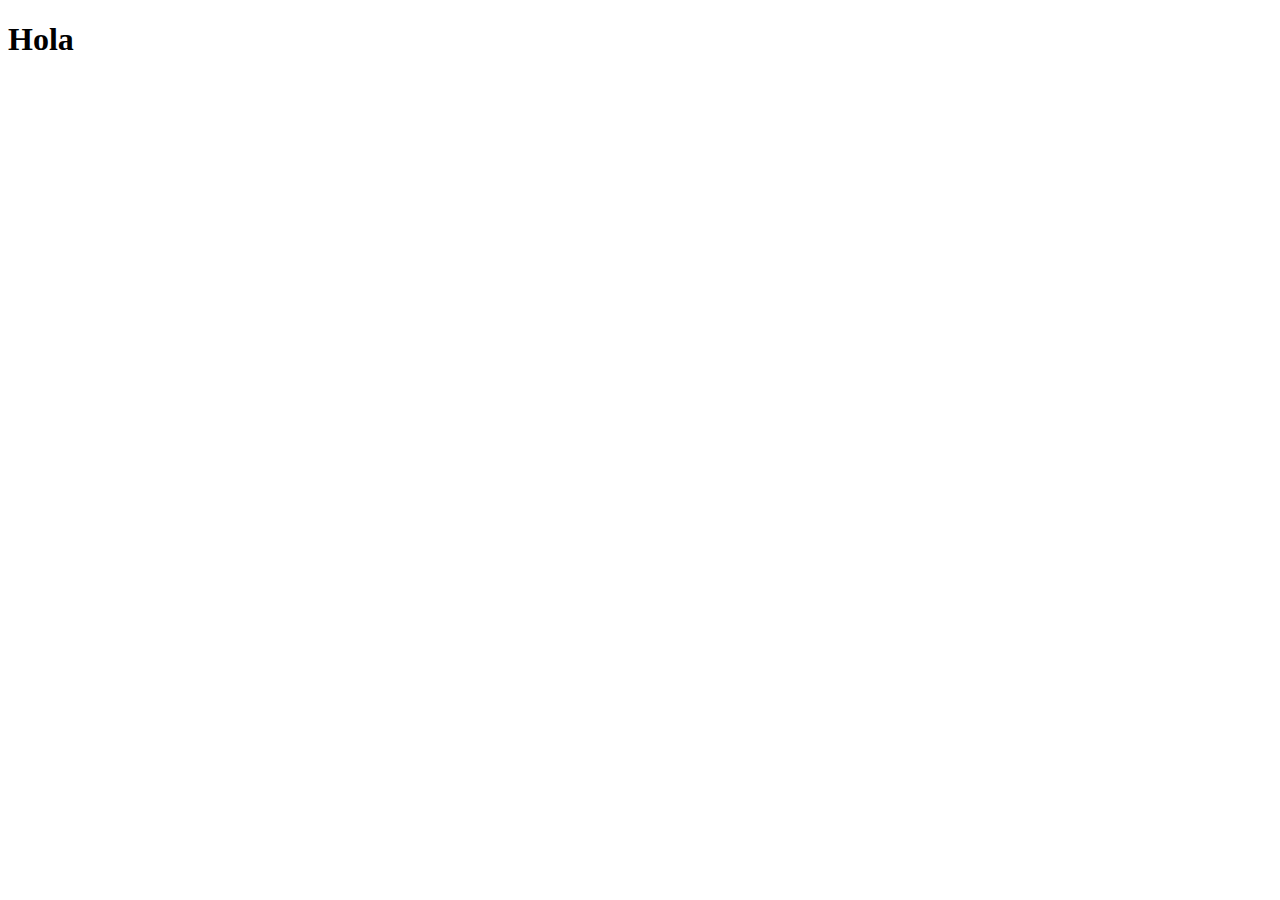
==== index.html @ af062111 "xd" ====
<!DOCTYPE html>
<html lang="en">
<head>
    <meta charset="UTF-8">
    <meta name="viewport" content="width=device-width, initial-scale=1.0">
    <title>Document</title>
</head>
<body>
    <h1>Hola</h1>
</body>
</html>
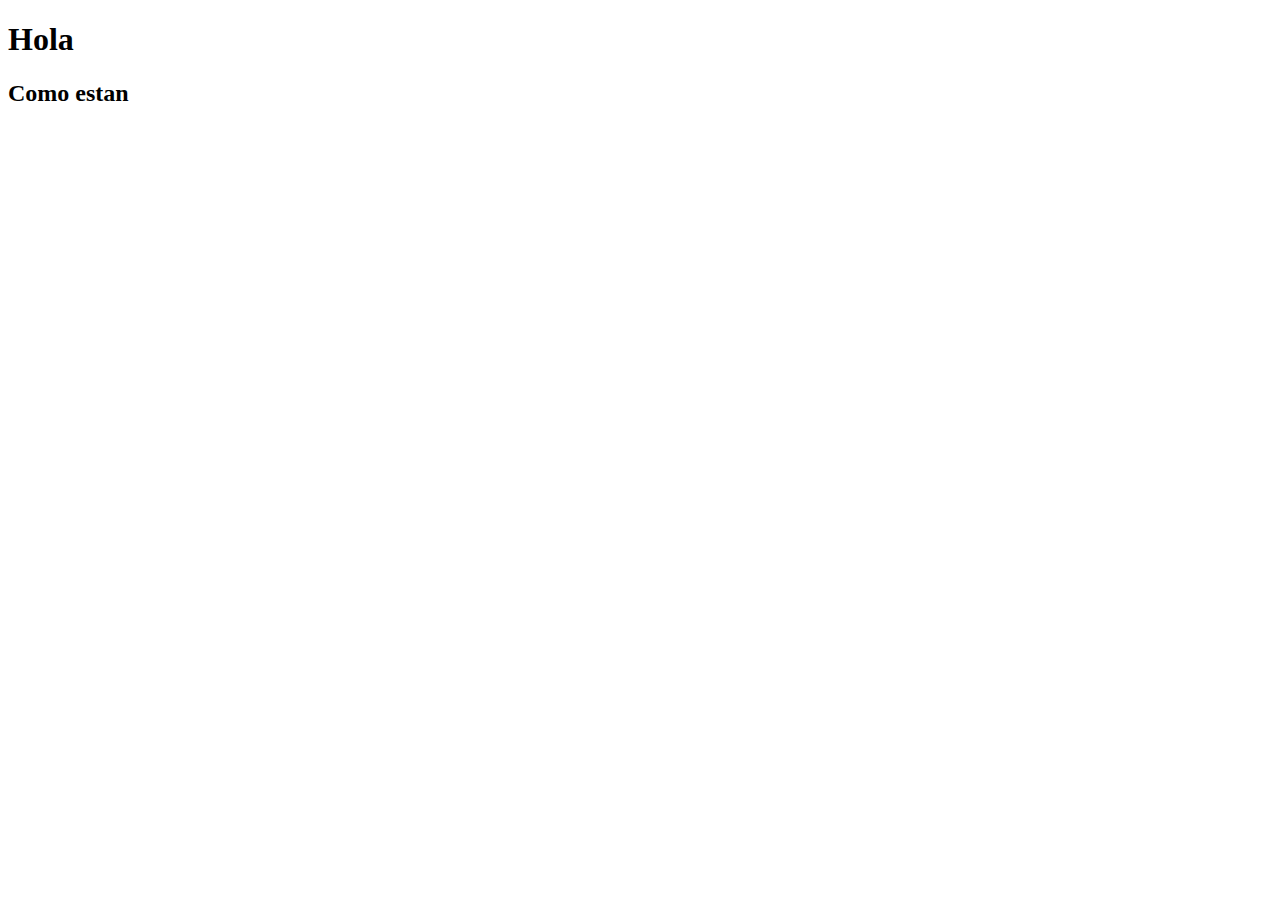
==== commit ab072c2d: "Agregado" ====
--- a/index.html
+++ b/index.html
@@ -7,5 +7,6 @@
 </head>
 <body>
     <h1>Hola</h1>
+    <h2>Como estan</h2>
 </body>
 </html>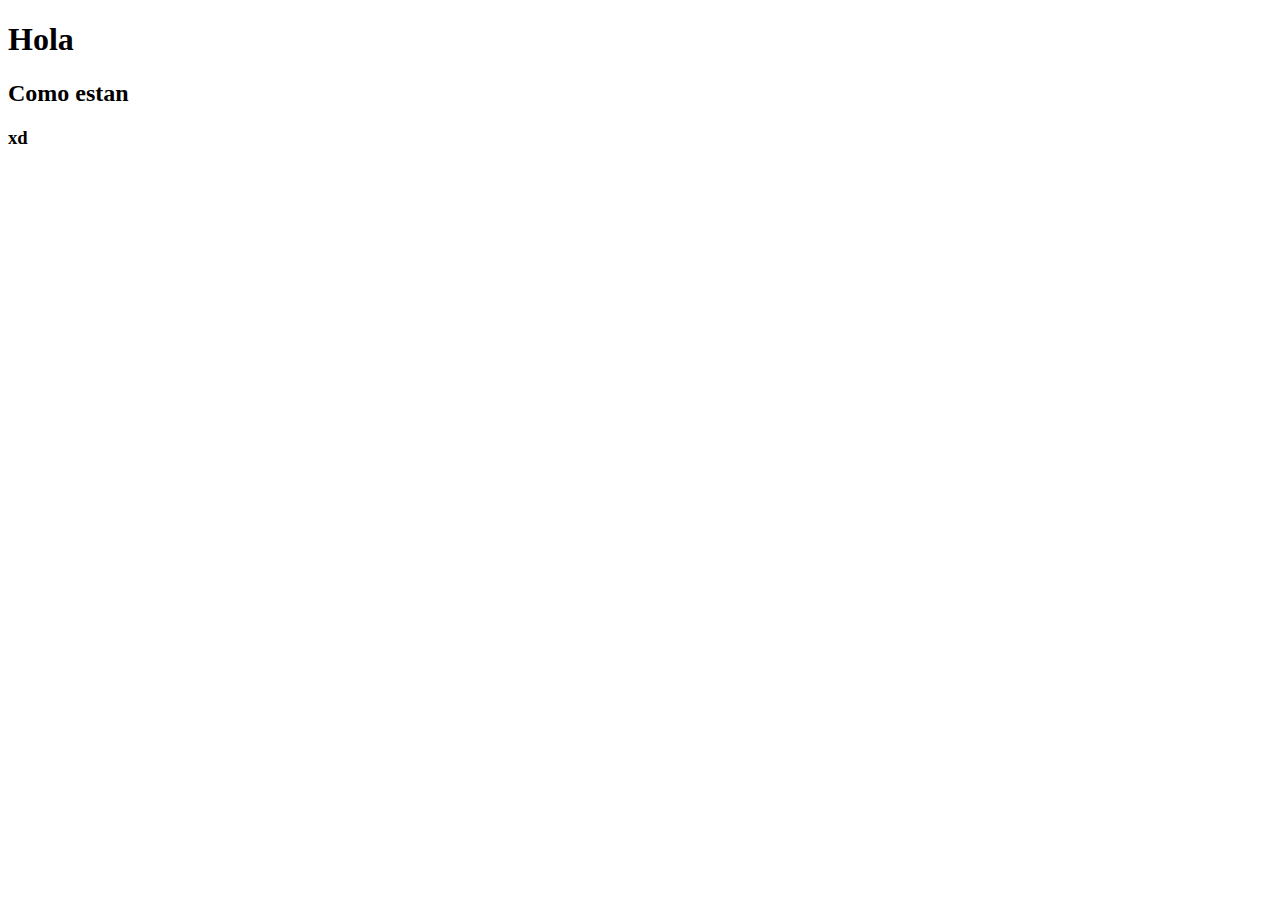
==== commit 6af07b9e: "add" ====
--- a/index.html
+++ b/index.html
@@ -8,5 +8,6 @@
 <body>
     <h1>Hola</h1>
     <h2>Como estan</h2>
+    <h3>xd</h3>
 </body>
 </html>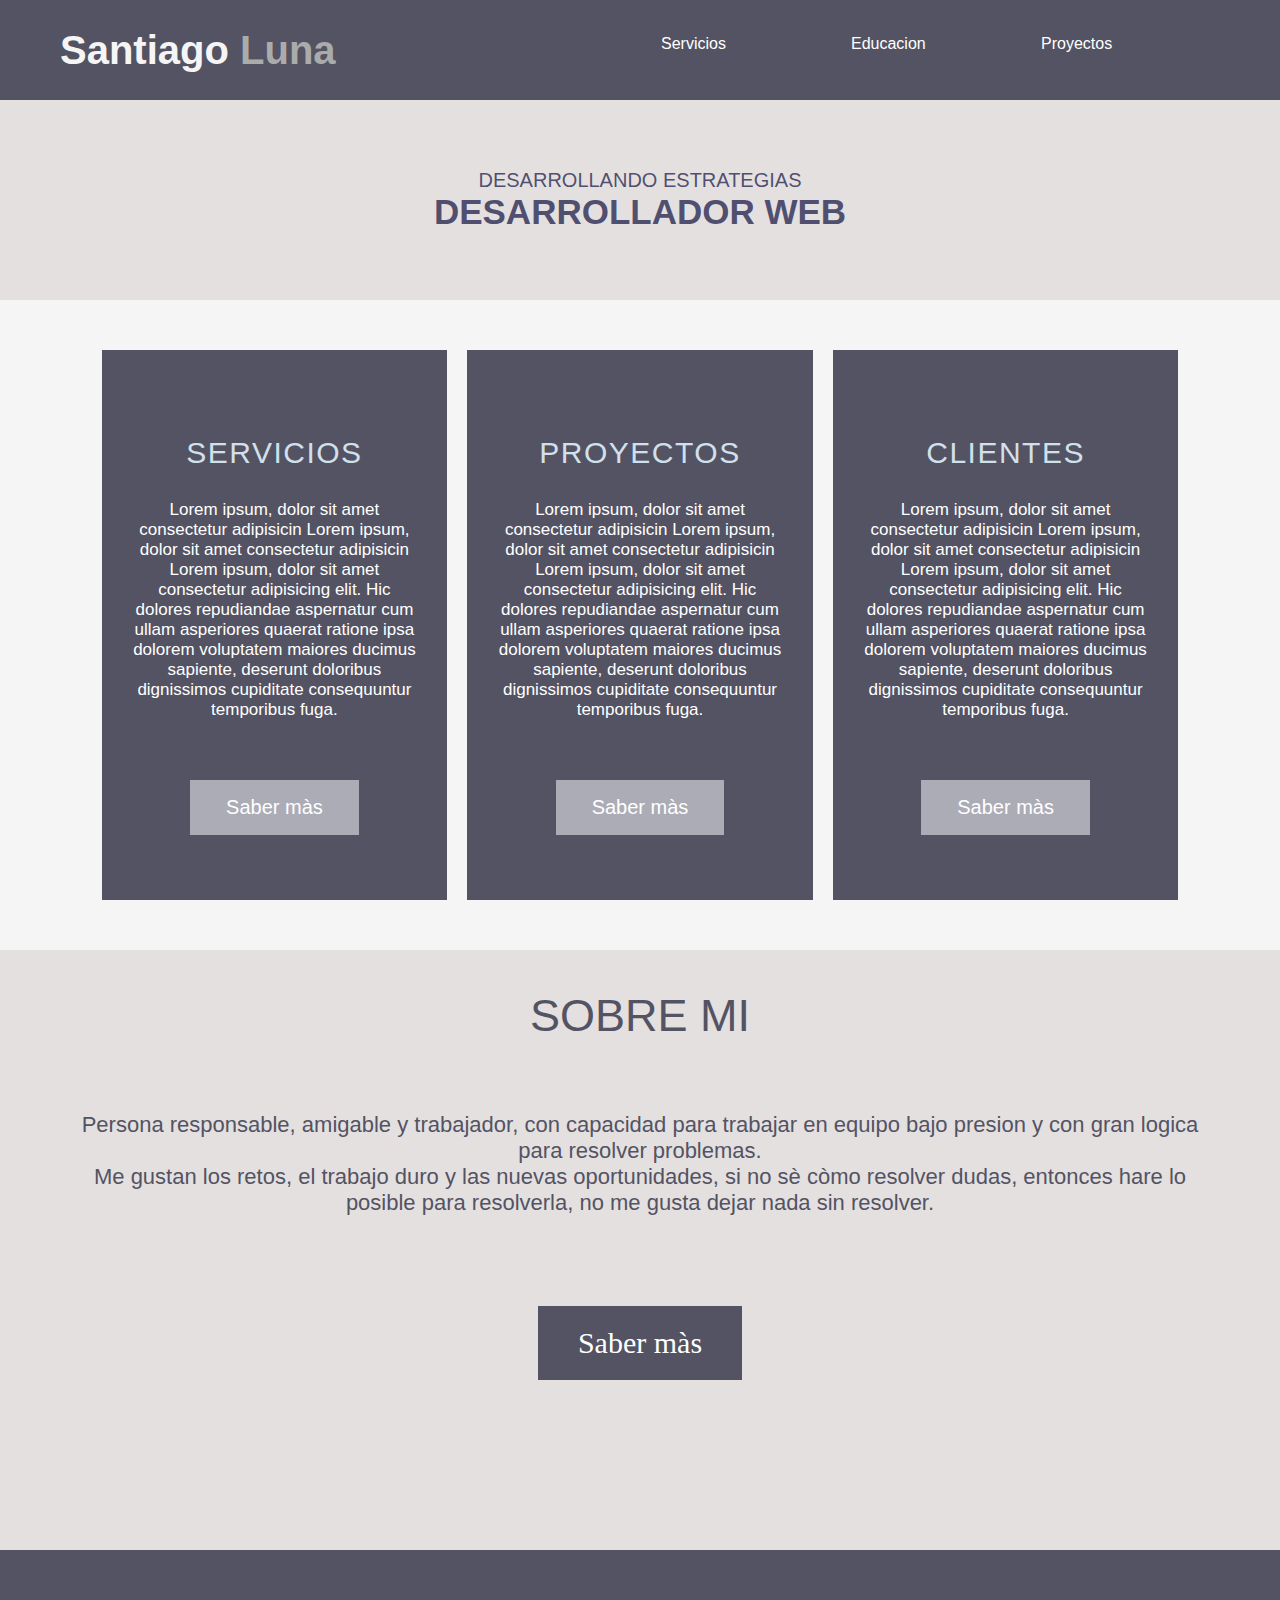
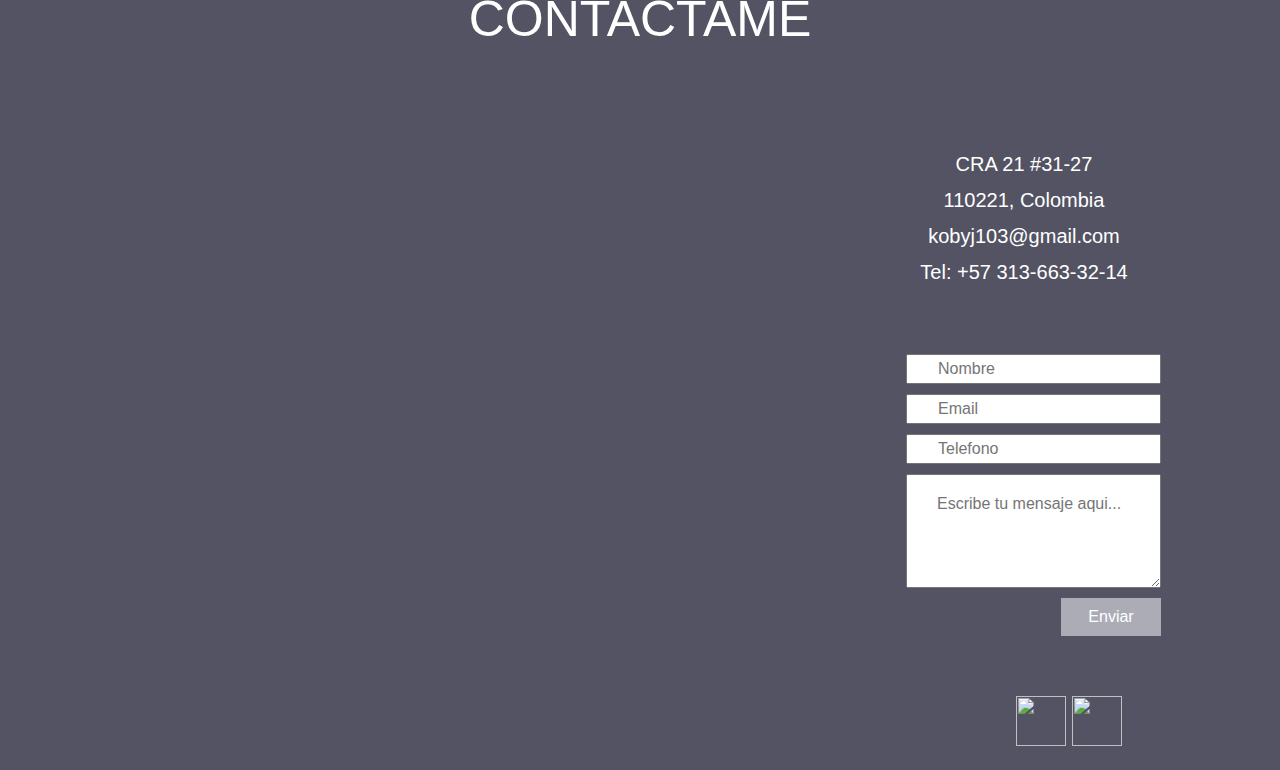
==== commit 38b039e5: "Agregado v2" ====
--- a/index.html
+++ b/index.html
@@ -4,10 +4,88 @@
     <meta charset="UTF-8">
     <meta name="viewport" content="width=device-width, initial-scale=1.0">
     <title>Document</title>
+    <link rel="stylesheet" href="estilo.css">
 </head>
 <body>
-    <h1>Hola</h1>
-    <h2>Como estan</h2>
-    <h3>xd</h3>
+    <div  class="container">
+
+    </div>
+    <div class="menu">
+        <div class="name"><a  class="name-complete" href="index.html"><h1><span class="nombre">Santiago</span> <span class="apellido">Luna</span></h1></a></div>
+        <div class="menu-2">
+            <div><a class="sobre-mi" href="servicios.html">Servicios</a></div>
+            <div><a class="sobre-mi" href="educacion.html">Educacion</a></div>
+            <div><a class="sobre-mi" href="proyectos.html">Proyectos</a></div>
+        </div>
+    </div>
+    <div class="base">
+        <h6 class="font-1">DESARROLLANDO ESTRATEGIAS</h6>
+        <h2 class="font-2">DESARROLLADOR WEB</h2>
+    </div>
+    <div class="base-1">
+        <div class="servicios-info">
+            <h5 class="color-h5">SERVICIOS</h5>
+            <p class="parrafo-1">Lorem ipsum, dolor sit amet consectetur adipisicin Lorem ipsum, dolor sit amet consectetur adipisicin Lorem ipsum, dolor sit amet consectetur adipisicing elit. Hic dolores repudiandae aspernatur cum ullam asperiores quaerat ratione ipsa dolorem voluptatem maiores ducimus sapiente, deserunt doloribus dignissimos cupiditate consequuntur temporibus fuga.</p>
+            <a class="name-complete" href="servicios.html"><div class="button-1">Saber màs</div></a>
+        </div>
+        <div class="proyectos-info">
+            <h5 class="color-h5">PROYECTOS</h5>
+            <p class="parrafo-1">Lorem ipsum, dolor sit amet consectetur adipisicin Lorem ipsum, dolor sit amet consectetur adipisicin Lorem ipsum, dolor sit amet consectetur adipisicing elit. Hic dolores repudiandae aspernatur cum ullam asperiores quaerat ratione ipsa dolorem voluptatem maiores ducimus sapiente, deserunt doloribus dignissimos cupiditate consequuntur temporibus fuga.</p>
+            <a class="name-complete" href="proyectos.html"><div class="button-1">Saber màs</div></a>
+        </div>
+        <div class="clientes-info">
+            <h5 class="color-h5">CLIENTES</h5>
+            <p class="parrafo-1">Lorem ipsum, dolor sit amet consectetur adipisicin Lorem ipsum, dolor sit amet consectetur adipisicin Lorem ipsum, dolor sit amet consectetur adipisicing elit. Hic dolores repudiandae aspernatur cum ullam asperiores quaerat ratione ipsa dolorem voluptatem maiores ducimus sapiente, deserunt doloribus dignissimos cupiditate consequuntur temporibus fuga.</p>
+            <a class="name-complete" href="clientes.html"><div class="button-1">Saber màs</div></a>
+        </div>
+    </div>
+    <div class="block">
+        <div class="about-2">
+            SOBRE MI
+        </div>
+        <div class="information-2">
+           <p>
+            Persona responsable, amigable y trabajador, con capacidad para trabajar en equipo bajo presion
+            y con gran logica para resolver problemas.
+             <br>
+              Me gustan los retos, el trabajo duro y las nuevas oportunidades, si no sè còmo resolver dudas,
+              entonces hare lo posible para resolverla, no me gusta dejar nada sin resolver.
+           </p>
+        </div>
+        <div class="saber-mas">Saber màs</div>
+    </div>
+    <div class="footer">
+        <div class="contact-1">
+        <div class="contact">
+            CONTACTAME
+        </div>
+        </div>
+        <div class="contact-container">
+            <div class="mapa">
+                
+            </div>
+            <div class="formulario-2">
+                <div class="informacion">
+                    <span>CRA 21 #31-27</span>
+                  <br>
+                    <span>110221, Colombia</span>
+                    <br>
+                    <span>kobyj103@gmail.com</span>
+                   <br>
+                    <span>Tel: +57 313-663-32-14</span>
+                
+                <div class="formulario">
+                    <input class="text" type="text"  style="margin-bottom: 10px; height: 30px; font-size: 16px; padding-left: 30px;" placeholder="Nombre">
+                    <input class="email-foo" type="email"  style="margin-bottom: 10px; height: 30px; font-size: 16px; padding-left: 30px;" placeholder="Email">
+                    <input class="text" type="number"  style="margin-bottom: 10px; height: 30px; font-size: 16px; padding-left: 30px;" placeholder="Telefono">
+                    <textarea class="text" name="comentarios" rows="5" style="padding-top: 20px; font-family: sans-serif; font-size: 16px; padding-left: 30px" placeholder="Escribe tu mensaje aqui..."></textarea>
+                    <div class="footer-saber-mas">Enviar</div>
+                </div>
+               <a class="logo-face-1" href="https://www.google.com/" target="_blank"><img class="logo-face" src="https://images.vexels.com/media/users/3/137253/isolated/preview/90dd9f12fdd1eefb8c8976903944c026-icono-de-facebook-logo-by-vexels.png" alt=""></a>
+               <a class="logo-twitter-1" href="https://www.google.com/" target="_blank"><img class="logo-twitter" src="https://images.vexels.com/media/users/3/137419/isolated/preview/b1a3fab214230557053ed1c4bf17b46c-icono-de-twitter-logo-by-vexels.png" alt=""></a>
+            </div>
+        </div>
+        </div>
+    </div>
 </body>
 </html>--- a/estilo.css
+++ b/estilo.css
@@ -0,0 +1,1027 @@
+* {
+    margin: 0px;
+    box-sizing: border-box;
+    flex-wrap: wrap;
+}
+
+@media (min-width: 320px) {
+
+    .menu {
+        width: 100%;
+        height: 100px;
+        background: #535363;
+        display: flex;
+        justify-content: space-between;
+        align-items: center;
+         top:0; left:0;
+         bottom: 0px; right: 0px;
+         position: fixed;
+        z-index:10;
+        vertical-align: baseline;
+    }
+
+    .menu-2 {
+        justify-content: center;
+        color: whitesmoke;
+        font-size: 16px;
+        font-family: Arial,Helvetica,sans-serif;
+        display: flex;
+        width: 100%;
+    }
+
+    .sobre-mi, .servicios, .proyectos, .clientes, .experiencia, .contacto {
+        margin-right: 50px;
+        display: flex;
+        cursor: pointer !important;
+        text-decoration: none;
+        color: white;
+        height: 20px;
+        width: 50px;
+        font-size: 16px;
+    }
+
+    .name {
+        margin-left: 60px;
+        cursor: pointer !important;
+        font-size: 17px;
+        font-family: Arial,Helvetica,sans-serif;
+    }
+
+    .apellido {
+        color: #ababab;
+        font-family: sans-serif;
+        cursor: pointer !important;
+    }
+    
+    .nombre {
+        color: whitesmoke;
+        font-family: sans-serif;
+    }
+
+    .base {
+        width: 100%;
+        position: relative !important;
+        top: 0px;
+        bottom: 0px;
+        left: 0px;
+        right: 0px;
+        margin-top: 100px;
+        background: rgb(228, 224, 224);
+        color: #3b3b61e3;
+        height: 150px;
+        display: flex;
+        flex-direction: column;
+        justify-content: center;
+        align-items: center;
+        letter-spacing: normal;
+        font-family: Arial,Helvetica,sans-serif;
+    }
+
+    .font-1 {
+        font-size: 10px;
+        font-weight: 1;
+        font-family: sans-serif;
+    }
+    
+    .font-2 {
+        font-size: 20px;
+        font-family: sans-serif;
+        font-weight: 0;
+    }
+
+    .base-1 {
+        width: 100%;
+        display: flex;
+        top: 0px;
+        bottom: 0px;
+        left: 0px;
+        right: 0px;
+        justify-content: center;
+        align-items: center;
+        position: relative;
+        height: 800px;
+        background: whitesmoke;
+    }
+
+    .base-1 > div {
+        font-size: 10px;
+        width: 100%;
+        margin: 10px;
+        background: #535363;
+        display: flex;
+        flex-direction: column;
+        text-align: center;
+        justify-content: center;
+        align-items: center;
+        height: 240px;
+    }
+
+    .parrafo-1 {
+        color: #FFFFFF;
+        font-weight: 20;
+        font-size: 11px;
+        font-family: sans-serif;
+        margin: 10px;
+    }
+
+    .color-h5 {   
+        letter-spacing: 0.05em;
+        color: #D1E0EB;
+        font-weight: 17;
+        font-family: sans-serif;
+        font-size: 20px;
+        margin-top: 15px;
+    }
+    
+    .button-1 {
+        margin-top: 20px;
+        color: #FFFFFF;
+        background: #acacb7;
+        border-radius: 0px;
+        border-bottom-color: #acacb7;
+        padding: 10px 30px;
+        font-size: 13px;
+        font-weight: 10;
+        font-family: sans-serif;
+        cursor: pointer !important;
+    }
+
+    .block {
+        position: relative;
+        top: 0px;
+        bottom: 0px;
+        left: 0px;
+        right: 0px;
+        background: rgb(228, 224, 224);
+        height: 670px;
+        width: 100%;
+        display: flex;
+        flex-direction: column;
+        justify-content: flex-start;
+        text-align: center;
+        align-items: center;
+    }
+
+    .about-2, .information-2 {
+        color: #535363;
+        font-family: Arial,Helvetica,sans-serif;
+    }
+
+    .about-2 {
+        letter-spacing: normal;
+        font-weight: 1;
+        font-size: 22px;
+        margin-top: 30px;
+    }
+
+    .information-2 {
+        margin: 30px 10px;
+        font-family: Arial,Helvetica,sans-serif;
+        font-size: 16px;
+    }
+    
+    .saber-mas {
+        margin-top: 20px;
+        color: #FFFFFF;
+        background: #535363;
+        padding: 10px 30px;
+        font-size: 18px;
+        cursor: pointer !important;
+    }
+
+    .footer {
+        position: relative;
+        top: 0px;
+        bottom: 0px;
+        left: 0px;
+        right: 0px;
+        height: 1100px;
+        background: #535363;
+    }
+
+    .contact-1 {
+        font-size: 30px;
+        width: 100%;
+        font-family: sans-serif;
+        font-weight: 0;
+        display: flex;
+        justify-content: center;
+        height: 40px;
+    }
+
+    .contact {
+        height: 40px;
+        display: flex;
+        margin-top: 30px;
+        color: #FFFFFF;
+    }
+
+    .contact-container {
+        display: flex;
+        position: relative;
+        top: 0px;
+        bottom: 0px;
+        left: 0px;
+        right: 0px;
+        justify-content: space-around;
+        color: white;
+        height: 600px;
+        margin-top: 20px;
+        width: 100%;
+    }
+
+    .formulario-2 {
+        display: flex;
+        justify-content: center;
+        position: relative;
+        top: 0px;
+        bottom: 0px;
+        left: 0px;
+        right: 0px;
+        flex-direction: column;
+        align-items: center;
+    }
+
+    .mapa {
+        margin-top: 30px;
+        width: 90%;
+        height: 300px;
+        background-position: center;
+        background-repeat: no-repeat;
+        cursor: url(https://maps.gstatic.com/mapfiles/openhand_8_8.cur), default;
+        background-image: url("https://www.google.com/maps/vt/data=u4V9SV2dI6GqRf6u9fcKZkECIgFDwYEBRZVmiNVAEWrdE2VnYyGovXuNduc0kMs8hwnX9FuygONXFFGhrow516b_PCBhdkTU_QNe89rHw4yNE5oLZ9zoNvJCIk2vckfczukcLZi4w2u_h4i2khH_D2ZE5_hhYaNuFjmgA2rDPnPOz5B-OKB8AKrFE4WxlQ");
+    }
+
+    .button-1:hover {
+        transition: color 0.4s ease 0s;
+        color:  #535363;
+    }
+    
+    .saber-mas:hover {
+        transition: background 0.4s ease 0s;
+        background-color:  #535363a8;
+    }
+
+    .sobre-mi:hover, .servicios:hover, .proyectos:hover, .clientes:hover, .experiencia:hover, .contacto:hover {
+        transition: color 0.4s ease 0s;
+        color: #D1E0EB;
+    }
+
+    .informacion {
+        width: 100%;
+        position: relative;
+        top: 0px;
+        bottom: 0px;
+        left: 0px;
+        right: 0px;
+        margin-top: 50px;
+        height: 130px;
+        text-align: center;
+        font-family: sans-serif;
+    }
+
+    .informacion > span {
+        margin-top: 8px;
+        display: inline-block;
+    }
+    
+    .formulario {
+        display: flex;
+        position: relative;
+        flex-direction: column;
+        padding: 20px;
+        width: 100%;
+        margin-top: 30px;
+    }
+
+    .logo-face {
+        width: 50px;
+        height: 50px; 
+    }
+
+    .logo-face-1 {
+        width: 50px;
+        height: 50px;
+        margin-top: 50px;  
+    }
+
+    .logo-twitter {
+        width: 50px;
+        height: 50px;
+        margin-top: 50px;
+    }
+
+    .logo-twitter-1 {
+        width: 50px;
+        height: 50px;   
+    }
+
+    .footer-saber-mas:hover {
+        transition: color 0.4s ease 0s;
+        color:  #535363;  
+    }
+
+    .footer-saber-mas {
+        margin-top: 10px;
+        color: #FFFFFF;
+        background: #acacb7;
+        border-radius: 0px;
+        border-bottom-color: #acacb7;
+        padding: 10px;
+        font-size: 16px;
+        font-weight: 10;
+        width: 100px;
+        margin-left: 155px;
+        font-family: sans-serif;
+        cursor: pointer !important;
+    }
+
+    .name-complete {
+        text-decoration: none;
+        color: #FFFFFF;
+    }
+
+    .name-complete:hover {
+        transition: color 0.4s ease 0s;
+        color:  #535363;
+    }
+}
+
+@media (min-width: 768px) {
+
+    
+    .menu {
+        width: 100%;
+        height: 100px;
+        background: #535363;
+        display: flex;
+        justify-content: space-between;
+        align-items: center;
+         top:0; left:0;
+         bottom: 0px; right: 0px;
+         position: fixed;
+        z-index:10;
+        vertical-align: baseline;
+    }
+
+    .menu-2 {
+        justify-content: center;
+        color: whitesmoke;
+        font-size: 16px;
+        font-family: Arial,Helvetica,sans-serif;
+        display: flex;
+        width: 40%;
+    }
+
+    .sobre-mi, .servicios, .proyectos, .clientes, .experiencia, .contacto {
+        margin-right: 40px;
+        display: flex;
+        cursor: pointer !important;
+        text-decoration: none;
+        color: white;
+        height: 20px;
+        width: 60px;
+    }
+
+    .name {
+        margin-left: 60px;
+        cursor: pointer !important;
+        font-size: 16px;
+        font-family: Arial,Helvetica,sans-serif;
+    }
+
+    .apellido {
+        color: #ababab;
+        font-family: sans-serif;
+        cursor: pointer !important;
+    }
+    
+    .nombre {
+        color: whitesmoke;
+        font-family: sans-serif;
+    }
+
+    .base {
+        width: 100%;
+        position: relative !important;
+        top: 0px;
+        bottom: 0px;
+        left: 0px;
+        right: 0px;
+        margin-top: 100px;
+        background: rgb(228, 224, 224);
+        color: #3b3b61e3;
+        height: 150px;
+        display: flex;
+        flex-direction: column;
+        justify-content: center;
+        align-items: center;
+        letter-spacing: normal;
+        font-family: Arial,Helvetica,sans-serif;
+    }
+
+    .font-1 {
+        font-size: 16px;
+        font-weight: 1;
+        font-family: sans-serif;
+    }
+    
+    .font-2 {
+        font-size: 30px;
+        font-family: sans-serif;
+        font-weight: 0;
+    }
+
+    .base-1 {
+        width: 100%;
+        display: flex;
+        top: 0px;
+        bottom: 0px;
+        left: 0px;
+        right: 0px;
+        justify-content: center;
+        align-items: center;
+        position: relative;
+        height: 900px;
+        background: whitesmoke;
+    }
+
+    .base-1 > div {
+        font-size: 16px;
+        width: 40%;
+        margin: 10px;
+        background: #535363;
+        display: flex;
+        flex-direction: column;
+        text-align: center;
+        justify-content: center;
+        align-items: center;
+        height: 400px;
+    }
+
+    .parrafo-1 {
+        color: #FFFFFF;
+        font-weight: 20;
+        font-size: 16px;
+        font-family: sans-serif;
+        margin: 20px;
+    }
+
+    .color-h5 {   
+        letter-spacing: 0.05em;
+        color: #D1E0EB;
+        font-weight: 17;
+        font-family: sans-serif;
+        font-size: 25px;
+        margin-top: 15px;
+    }
+    
+    .button-1 {
+        margin-top: 20px;
+        color: #FFFFFF;
+        background: #acacb7;
+        border-radius: 0px;
+        border-bottom-color: #acacb7;
+        padding: 15px 35px;
+        font-size: 18px;
+        font-weight: 10;
+        font-family: sans-serif;
+        cursor: pointer !important;
+    }
+
+    .block {
+        position: relative;
+        top: 0px;
+        bottom: 0px;
+        left: 0px;
+        right: 0px;
+        background: rgb(228, 224, 224);
+        height: 561px;
+        width: 100%;
+        display: flex;
+        flex-direction: column;
+        justify-content: flex-start;
+        text-align: center;
+        align-items: center;
+    }
+
+    .about-2, .information-2 {
+        color: #535363;
+        font-family: Arial,Helvetica,sans-serif;
+    }
+
+    .about-2 {
+        letter-spacing: normal;
+        font-weight: 1;
+        font-size: 30px;
+        margin-top: 40px;
+    }
+
+    .information-2 {
+        margin: 40px 30px;
+        font-family: Arial,Helvetica,sans-serif;
+        font-size: 23px;
+    }
+    
+    .saber-mas {
+        margin-top: 10px;
+        color: #FFFFFF;
+        background: #535363;
+        padding: 15px 35px;
+        font-size: 30px;
+        cursor: pointer !important;
+    }
+
+    .footer {
+        position: relative;
+        top: 0px;
+        bottom: 0px;
+        left: 0px;
+        right: 0px;
+        height: 1130px;
+        background: #535363;
+    }
+
+    .contact-1 {
+        font-size: 30px;
+        width: 100%;
+        font-family: sans-serif;
+        font-weight: 0;
+        display: flex;
+        justify-content: center;
+        height: 40px;
+    }
+
+    .contact {
+        height: 40px;
+        display: flex;
+        margin-top: 30px;
+        color: #FFFFFF;
+    }
+
+    .contact-container {
+        display: flex;
+        position: relative;
+        top: 0px;
+        bottom: 0px;
+        left: 0px;
+        right: 0px;
+        justify-content: space-around;
+        color: white;
+        height: 600px;
+        margin-top: 20px;
+        width: 100%;
+    }
+
+    .formulario-2 {
+        display: flex;
+        justify-content: center;
+        position: relative;
+        top: 0px;
+        bottom: 0px;
+        left: 0px;
+        right: 0px;
+        flex-direction: column;
+        align-items: center;
+    }
+
+    .mapa {
+        margin-top: 50px;
+        width: 90%;
+        height: 300px;
+        background-position: center;
+        background-repeat: no-repeat;
+        cursor: url(https://maps.gstatic.com/mapfiles/openhand_8_8.cur), default;
+        background-image: url("https://www.google.com/maps/vt/data=u4V9SV2dI6GqRf6u9fcKZkECIgFDwYEBRZVmiNVAEWrdE2VnYyGovXuNduc0kMs8hwnX9FuygONXFFGhrow516b_PCBhdkTU_QNe89rHw4yNE5oLZ9zoNvJCIk2vckfczukcLZi4w2u_h4i2khH_D2ZE5_hhYaNuFjmgA2rDPnPOz5B-OKB8AKrFE4WxlQ");
+    }
+
+    .button-1:hover {
+        transition: color 0.4s ease 0s;
+        color:  #535363;
+    }
+    
+    .saber-mas:hover {
+        transition: background 0.4s ease 0s;
+        background-color:  #535363a8;
+    }
+
+    .sobre-mi:hover, .servicios:hover, .proyectos:hover, .clientes:hover, .experiencia:hover, .contacto:hover {
+        transition: color 0.4s ease 0s;
+        color: #D1E0EB;
+    }
+
+    .informacion {
+        width: 100%;
+        position: relative;
+        top: 0px;
+        bottom: 0px;
+        left: 0px;
+        right: 0px;
+        margin-top: 50px;
+        height: 130px;
+        text-align: center;
+        font-family: sans-serif;
+        font-size: 20px;
+    }
+
+    .informacion > span {
+        margin-top: 8px;
+        display: inline-block;
+    }
+    
+    .formulario {
+        display: flex;
+        position: relative;
+        flex-direction: column;
+        padding: 20px;
+        width: 100%;
+        margin-top: 30px;
+    }
+
+    .logo-face {
+        width: 50px;
+        height: 50px; 
+    }
+
+    .logo-face-1 {
+        width: 50px;
+        height: 50px;
+        margin-top: 80px;  
+    }
+
+    .logo-twitter {
+        width: 50px;
+        height: 50px;
+        margin-top: 50px;
+    }
+
+    .logo-twitter-1 {
+        width: 50px;
+        height: 50px;   
+    }
+
+    .footer-saber-mas:hover {
+        transition: color 0.4s ease 0s;
+        color:  #535363;  
+    }
+
+    .footer-saber-mas {
+        margin-top: 10px;
+        color: #FFFFFF;
+        background: #acacb7;
+        border-radius: 0px;
+        border-bottom-color: #acacb7;
+        padding: 10px;
+        font-size: 16px;
+        font-weight: 10;
+        width: 100px;
+        margin-left: 155px;
+        font-family: sans-serif;
+        cursor: pointer !important;
+    }
+
+    .name-complete {
+        text-decoration: none;
+        color: #FFFFFF;
+    }
+
+    .name-complete:hover {
+        transition: color 0.4s ease 0s;
+        color:  #535363;
+    }
+}
+
+@media (min-width: 998px) {
+
+    
+    .menu {
+        width: 100%;
+        height: 100px;
+        background: #535363;
+        display: flex;
+        justify-content: space-between;
+        align-items: center;
+         top:0; left:0;
+         bottom: 0px; right: 0px;
+         position: fixed;
+        z-index:10;
+        vertical-align: baseline;
+    }
+
+    .menu-2 {
+        justify-content: center;
+        color: whitesmoke;
+        font-size: 20px;
+        font-family: Arial,Helvetica,sans-serif;
+        display: flex;
+        width: 60%;
+    }
+
+    .sobre-mi {
+        margin-left: 50px;
+        display: flex;
+        cursor: pointer !important;
+        text-decoration: none;
+        color: white;
+        height: 30px;
+        width: 100px;
+    }
+
+    .name {
+        margin-left: 60px;
+        cursor: pointer !important;
+        font-size: 20px;
+        font-family: Arial,Helvetica,sans-serif;
+    }
+
+    .apellido {
+        color: #ababab;
+        font-family: sans-serif;
+        cursor: pointer !important;
+    }
+    
+    .nombre {
+        color: whitesmoke;
+        font-family: sans-serif;
+    }
+
+    .base {
+        width: 100%;
+        position: relative !important;
+        top: 0px;
+        bottom: 0px;
+        left: 0px;
+        right: 0px;
+        margin-top: 100px;
+        background: rgb(228, 224, 224);
+        color: #3b3b61e3;
+        height: 200px;
+        display: flex;
+        flex-direction: column;
+        justify-content: center;
+        align-items: center;
+        letter-spacing: normal;
+        font-family: Arial,Helvetica,sans-serif;
+    }
+
+    .font-1 {
+        font-size: 20px;
+        font-weight: 1;
+        font-family: sans-serif;
+    }
+    
+    .font-2 {
+        font-size: 35px;
+        font-family: sans-serif;
+        font-weight: 0;
+    }
+
+    .base-1 {
+        width: 100%;
+        display: flex;
+        top: 0px;
+        bottom: 0px;
+        left: 0px;
+        right: 0px;
+        justify-content: center;
+        align-items: center;
+        position: relative;
+        height: 650px;
+        background: whitesmoke;
+    }
+
+    .base-1 > div {
+        font-size: 16px;
+        width: 27%;
+        margin: 10px;
+        background: #535363;
+        display: flex;
+        flex-direction: column;
+        text-align: center;
+        justify-content: center;
+        align-items: center;
+        height: 550px;
+    }
+
+    .parrafo-1 {
+        color: #FFFFFF;
+        font-weight: 20;
+        font-size: 17px;
+        font-family: sans-serif;
+        margin: 30px;
+    }
+
+    .color-h5 {   
+        letter-spacing: 0.05em;
+        color: #D1E0EB;
+        font-weight: 17;
+        font-family: sans-serif;
+        font-size: 30px;
+        margin-top: 20px;
+    }
+    
+    .button-1 {
+        margin-top: 30px;
+        color: #FFFFFF;
+        background: #acacb7;
+        border-radius: 0px;
+        border-bottom-color: #acacb7;
+        padding: 16px 36px;
+        font-size: 20px;
+        font-weight: 10;
+        font-family: sans-serif;
+        cursor: pointer !important;
+    }
+
+    .block {
+        position: relative;
+        top: 0px;
+        bottom: 0px;
+        left: 0px;
+        right: 0px;
+        background: rgb(228, 224, 224);
+        height: 600px;
+        width: 100%;
+        display: flex;
+        flex-direction: column;
+        justify-content: flex-start;
+        text-align: center;
+        align-items: center;
+    }
+
+    .about-2, .information-2 {
+        color: #535363;
+        font-family: Arial,Helvetica,sans-serif;
+    }
+
+    .about-2 {
+        letter-spacing: normal;
+        font-weight: 1;
+        font-size: 45px;
+        margin-top: 40px;
+    }
+
+    .information-2 {
+        margin: 70px 60px;
+        font-family: Arial,Helvetica,sans-serif;
+        font-size: 22px;
+    }
+    
+    .saber-mas {
+        margin-top: 20px;
+        color: #FFFFFF;
+        background: #535363;
+        padding: 20px 40px;
+        font-size: 30px;
+        cursor: pointer !important;
+    }
+
+    .footer {
+        position: relative;
+        top: 0px;
+        bottom: 0px;
+        left: 0px;
+        right: 0px;
+        height: 820px;
+        background: #535363;
+    }
+
+    .contact-1 {
+        font-size: 50px;
+        width: 100%;
+        font-family: sans-serif;
+        font-weight: 0;
+        display: flex;
+        justify-content: center;
+        height: 40px;
+    }
+
+    .contact {
+        height: 60px;
+        display: flex;
+        margin-top: 40px;
+        color: #FFFFFF;
+    }
+
+    .contact-container {
+        display: flex;
+        position: relative;
+        top: 0px;
+        bottom: 0px;
+        left: 0px;
+        right: 0px;
+        justify-content: space-around;
+        color: white;
+        height: 600px;
+        margin-top: 40px;
+        width: 100%;
+    }
+
+    .formulario-2 {
+        display: flex;
+        justify-content: center;
+        position: relative;
+        top: 0px;
+        bottom: 0px;
+        left: 0px;
+        right: 0px;
+        width: 20%;
+        flex-direction: column;
+        align-items: center;
+    }
+
+    .mapa {
+        margin-top: 100px;
+        width: 40%;
+        height: 350px;
+        background-position: center;
+        background-repeat: no-repeat;
+        cursor: url(https://maps.gstatic.com/mapfiles/openhand_8_8.cur), default;
+        background-image: url("https://www.google.com/maps/vt/data=u4V9SV2dI6GqRf6u9fcKZkECIgFDwYEBRZVmiNVAEWrdE2VnYyGovXuNduc0kMs8hwnX9FuygONXFFGhrow516b_PCBhdkTU_QNe89rHw4yNE5oLZ9zoNvJCIk2vckfczukcLZi4w2u_h4i2khH_D2ZE5_hhYaNuFjmgA2rDPnPOz5B-OKB8AKrFE4WxlQ");
+    }
+
+    .button-1:hover {
+        transition: color 0.4s ease 0s;
+        color:  #535363;
+    }
+
+    .footer-saber-mas:hover {
+        transition: color 0.4s ease 0s;
+        color:  #535363;  
+    }
+    
+    .saber-mas:hover {
+        transition: background 0.4s ease 0s;
+        background-color:  #535363a8;
+    }
+
+    .sobre-mi:hover, .servicios:hover, .proyectos:hover, .clientes:hover, .experiencia:hover, .contacto:hover {
+        transition: color 0.4s ease 0s;
+        color: #D1E0EB;
+    }
+
+    .informacion {
+        width: 100%;
+        position: relative;
+        top: 0px;
+        bottom: 0px;
+        left: 0px;
+        right: 0px;
+        margin-top: -250px;
+        height: 130px;
+        text-align: center;
+        font-family: sans-serif;
+        font-size: 20px;
+    }
+
+    .informacion > span {
+        margin-top: 13px;
+        display: inline-block;
+    }
+    
+    .formulario {
+        display: flex;
+        position: relative;
+        flex-direction: column;
+        padding: 10px;
+        width: 100%;
+        margin-top: 60px;
+        outline: none;
+    }
+
+    .logo-face-1 {
+        width: 50px;
+        height: 50px;
+        margin-left: 90px;
+    }
+
+    .logo-twitter-1 {
+        width: 50px;
+        height: 50px;
+    }
+
+    .footer-saber-mas {
+        margin-top: 10px;
+        color: #FFFFFF;
+        background: #acacb7;
+        border-radius: 0px;
+        border-bottom-color: #acacb7;
+        padding: 10px;
+        font-size: 16px;
+        font-weight: 10;
+        width: 100px;
+        margin-left: 155px;
+        font-family: sans-serif;
+        cursor: pointer !important;
+    }
+
+    .name-complete {
+        text-decoration: none;
+        color: #FFFFFF;
+    }
+
+    .name-complete:hover {
+        transition: color 0.4s ease 0s;
+        color:  #535363;
+    }
+}
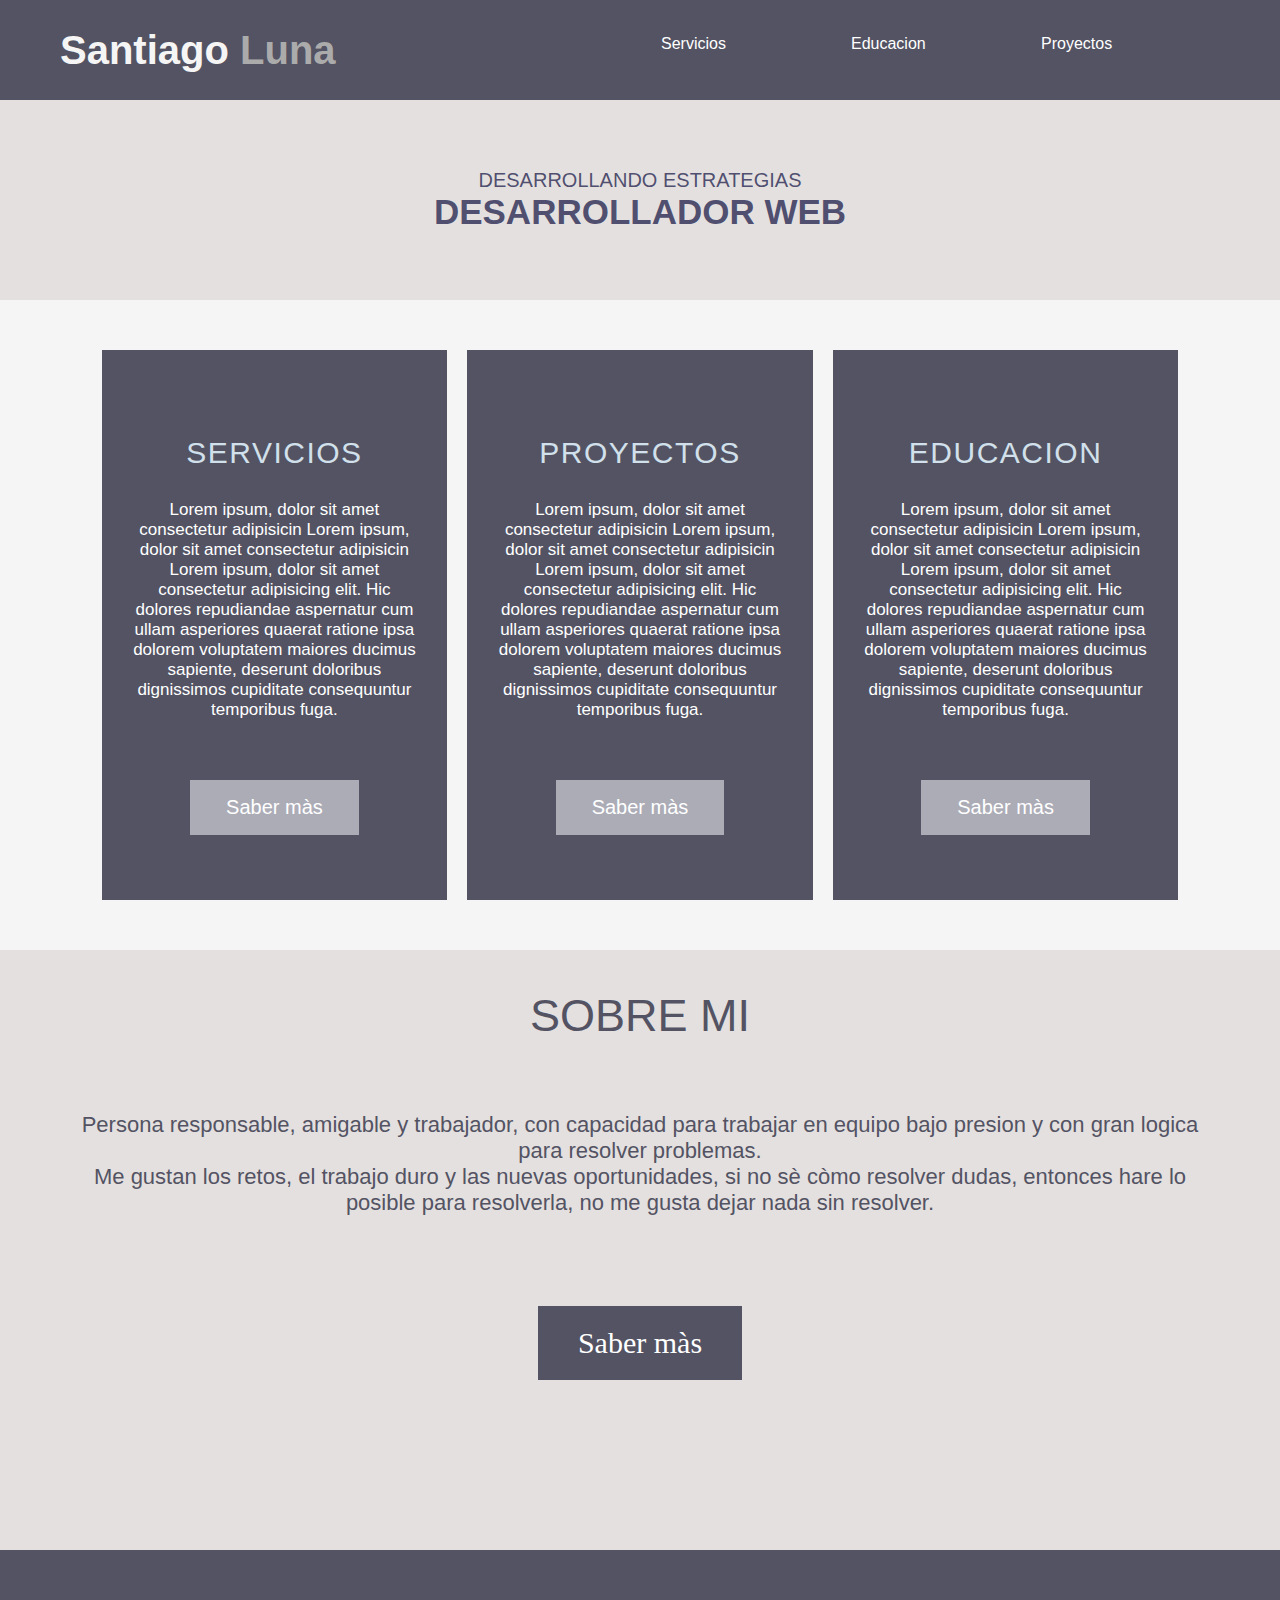
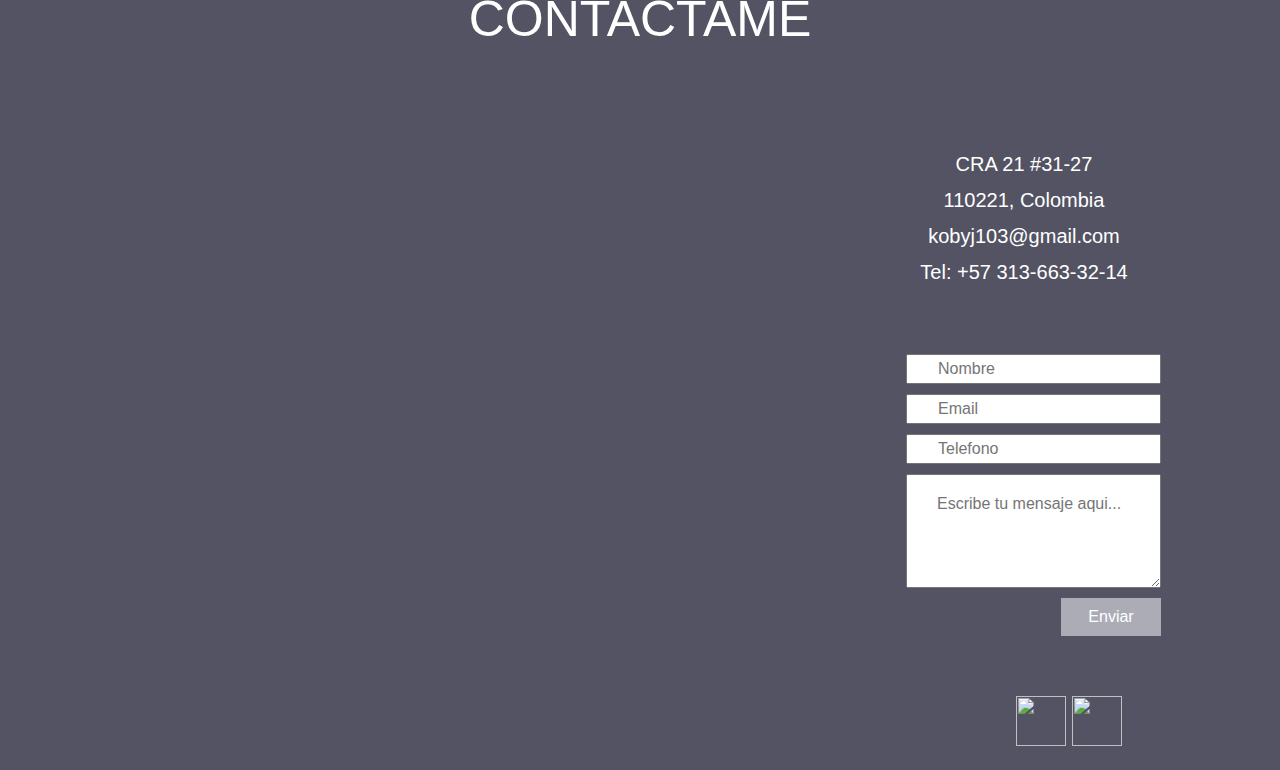
==== commit c3dac545: "solucionado v3" ====
--- a/index.html
+++ b/index.html
@@ -34,9 +34,9 @@
             <a class="name-complete" href="proyectos.html"><div class="button-1">Saber màs</div></a>
         </div>
         <div class="clientes-info">
-            <h5 class="color-h5">CLIENTES</h5>
+            <h5 class="color-h5">EDUCACION</h5>
             <p class="parrafo-1">Lorem ipsum, dolor sit amet consectetur adipisicin Lorem ipsum, dolor sit amet consectetur adipisicin Lorem ipsum, dolor sit amet consectetur adipisicing elit. Hic dolores repudiandae aspernatur cum ullam asperiores quaerat ratione ipsa dolorem voluptatem maiores ducimus sapiente, deserunt doloribus dignissimos cupiditate consequuntur temporibus fuga.</p>
-            <a class="name-complete" href="clientes.html"><div class="button-1">Saber màs</div></a>
+            <a class="name-complete" href="educacion.html"><div class="button-1">Saber màs</div></a>
         </div>
     </div>
     <div class="block">
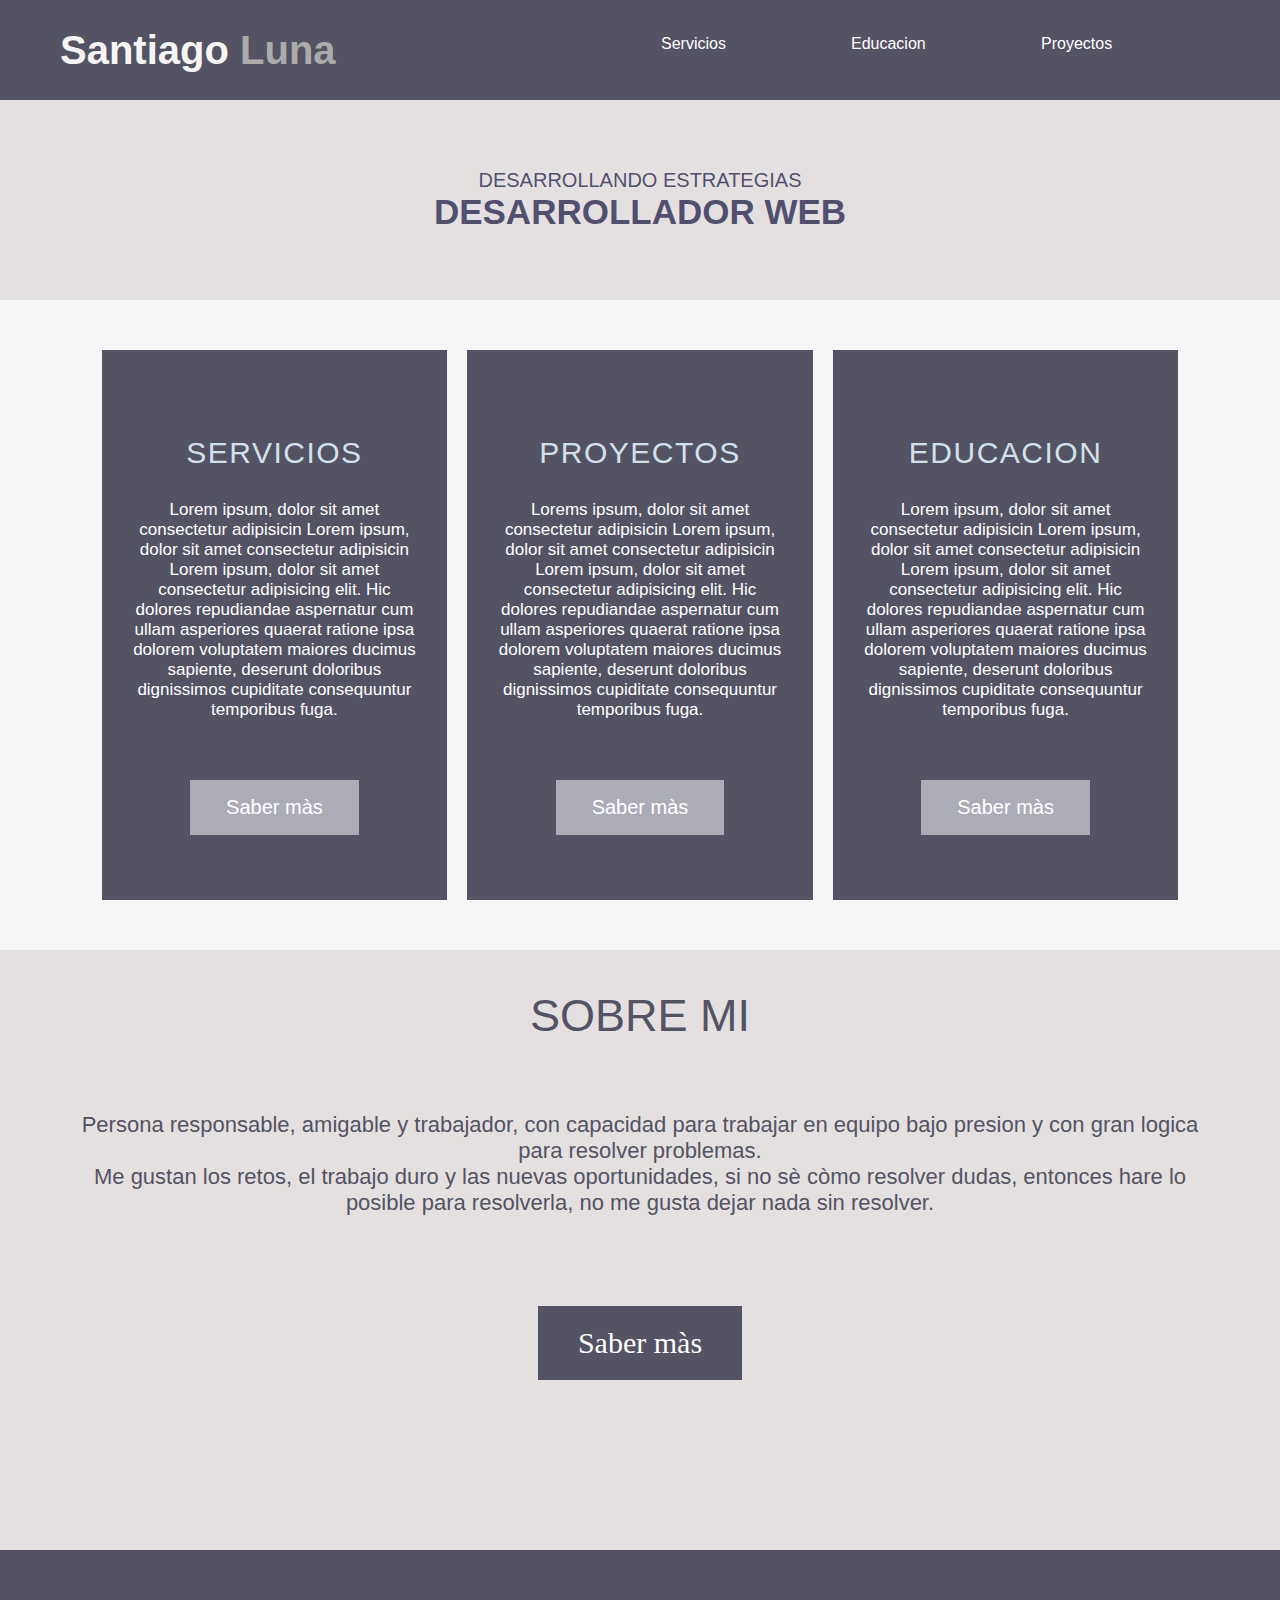
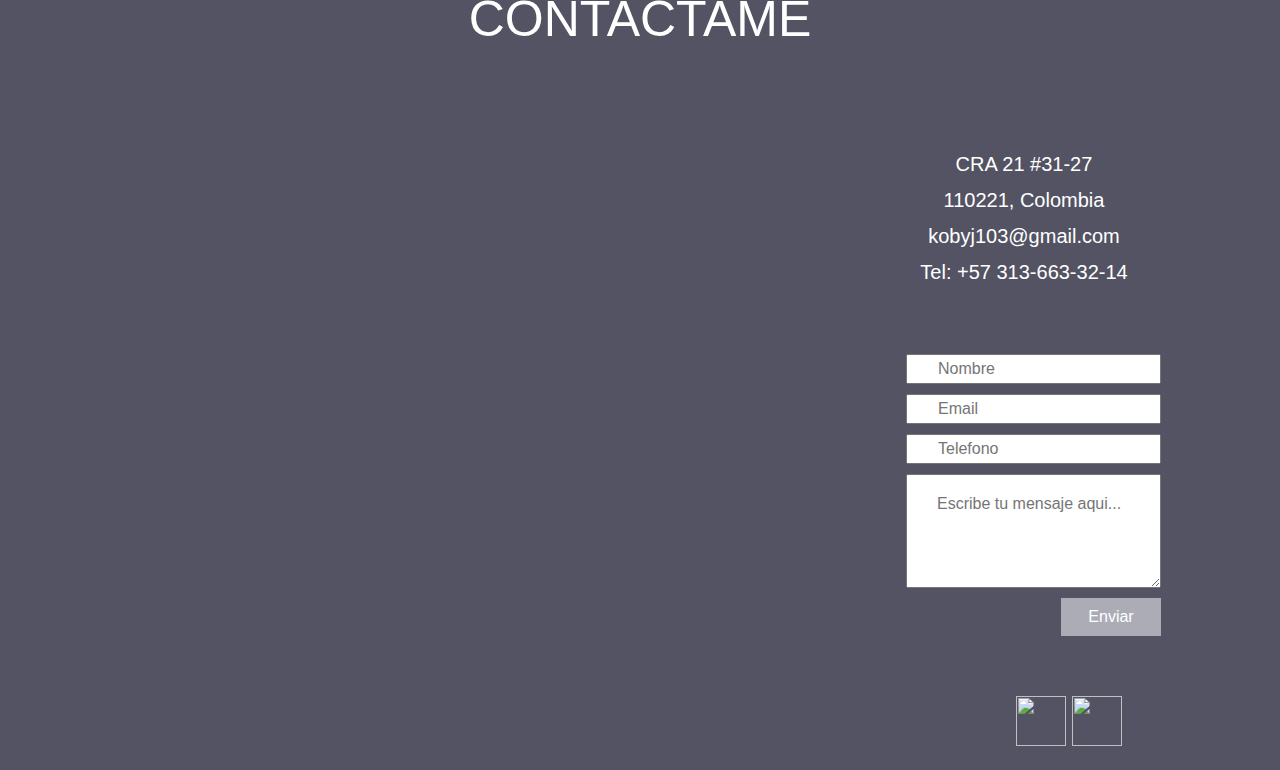
==== commit 02e64fca: "ya hecho" ====
--- a/index.html
+++ b/index.html
@@ -30,7 +30,7 @@
         </div>
         <div class="proyectos-info">
             <h5 class="color-h5">PROYECTOS</h5>
-            <p class="parrafo-1">Lorem ipsum, dolor sit amet consectetur adipisicin Lorem ipsum, dolor sit amet consectetur adipisicin Lorem ipsum, dolor sit amet consectetur adipisicing elit. Hic dolores repudiandae aspernatur cum ullam asperiores quaerat ratione ipsa dolorem voluptatem maiores ducimus sapiente, deserunt doloribus dignissimos cupiditate consequuntur temporibus fuga.</p>
+            <p class="parrafo-1">Lorems ipsum, dolor sit amet consectetur adipisicin Lorem ipsum, dolor sit amet consectetur adipisicin Lorem ipsum, dolor sit amet consectetur adipisicing elit. Hic dolores repudiandae aspernatur cum ullam asperiores quaerat ratione ipsa dolorem voluptatem maiores ducimus sapiente, deserunt doloribus dignissimos cupiditate consequuntur temporibus fuga.</p>
             <a class="name-complete" href="proyectos.html"><div class="button-1">Saber màs</div></a>
         </div>
         <div class="clientes-info">
